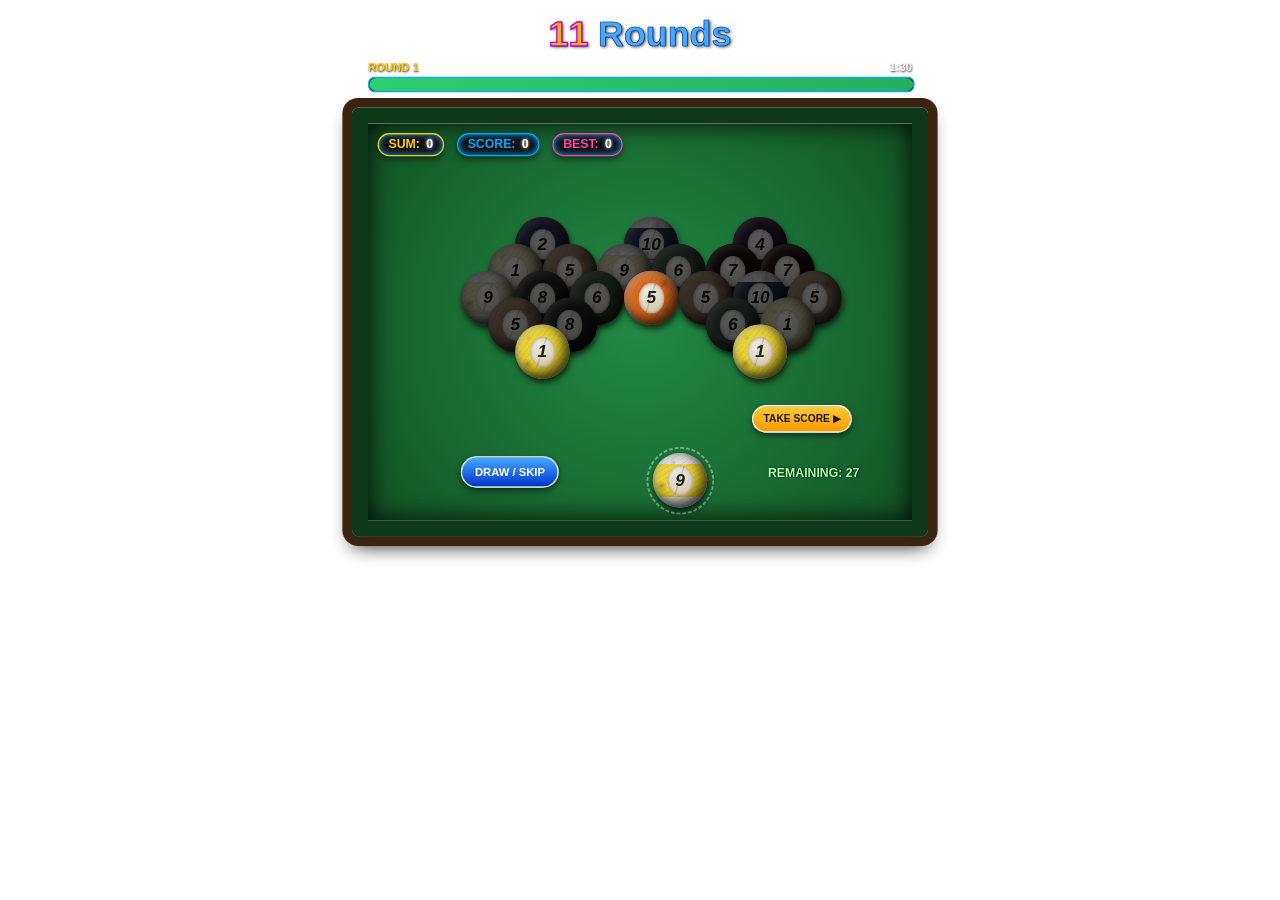
==== 11rounds.html @ 12eb00ff "Update 11rounds.html" ====
<!DOCTYPE html>
<html lang="en">
<head>
    <meta charset="UTF-8">
    <meta name="viewport" content="width=device-width, initial-scale=1.0">
    <title>11 Rounds Puzzle - Classic Arcade</title>
    <script src="sfx.js"></script>
    <style>
        :root {
            --wood: #3a2311;
            --felt-light: #238a44;
            --felt-dark: #125426;
            --cushion: #0d3819;
            --ui-bg: rgba(0, 0, 0, 0.85);
        }

html {
    transform: scale(0.64);
    transform-origin: top center; 
}

        body {
            background: transparent;
            color: #fff;
            font-family: 'Segoe UI', Tahoma, Geneva, Verdana, sans-serif;
            display: flex;
            flex-direction: column;
            align-items: center;
            margin: 0;
            padding: 20px;
            user-select: none;
        }

        .header-container {
            display: flex;
            align-items: center;
            gap: 15px;
            margin-bottom: 10px;
        }

        .title-number {
            font-size: 3.5em;
            font-weight: 900;
            color: #ffaa00;
            -webkit-text-stroke: 2px #aa00ff;
            text-shadow: 2px 2px 5px rgba(0, 0, 0, 0.8);
            margin: 0;
        }

        .title-text {
            font-size: 3.5em;
            font-weight: 900;
            color: #44aaff;
            -webkit-text-stroke: 1px #003388;
            text-shadow: 2px 2px 5px rgba(0, 0, 0, 0.8);
            margin: 0;
        }

        #game-container {
            position: relative;
            width: 850px;
            height: 620px;
            background: radial-gradient(circle at center, var(--felt-light) 0%, var(--felt-dark) 100%);
            border: 25px solid var(--cushion);
            border-radius: 10px;
            box-shadow:
                inset 0 0 40px rgba(0, 0, 0, 0.9),
                0 0 0 15px var(--wood),
                0 15px 30px rgba(0, 0, 0, 0.9);
            overflow: hidden;
        }

        #hud {
            position: absolute;
            top: 15px;
            left: 15px;
            display: flex;
            gap: 20px;
            z-index: 50;
            pointer-events: none;
        }

        .hud-box {
            background: #111;
            border: 2px solid #00aaff;
            border-radius: 20px;
            padding: 5px 15px;
            font-size: 1.2em;
            font-weight: bold;
            box-shadow: inset 0 0 10px #00aaff, 0 5px 10px rgba(0, 0, 0, 0.5);
            display: flex;
            align-items: center;
            gap: 10px;
            pointer-events: auto;
        }

        .text-glow {
            color: #fff;
            text-shadow: 0 0 5px #fff;
        }

        /* --- Ball size increased to 105px --- */
        .ball {
            width: 85px;
            height: 85px;
            border-radius: 50%;
            position: absolute;
            display: flex;
            align-items: center;
            justify-content: center;
            cursor: pointer;
            transition: transform 0.1s, filter 0.2s, top 0.4s ease-in-out, left 0.4s ease-in-out;
            box-shadow: 2px 6px 10px rgba(0, 0, 0, 0.7), inset 0 -5px 8px rgba(0, 0, 0, 0.18);
            filter: saturate(0.8) contrast(0.96) brightness(0.96);
        }

        /* --- Grime / scuff / scratch texture layer (sits under the glossy highlight & the number) --- */
        .ball::before {
            content: '';
            position: absolute;
            top: 0;
            left: 0;
            right: 0;
            bottom: 0;
            border-radius: 50%;
            pointer-events: none;
            z-index: 1;
            background:
                radial-gradient(circle at 28% 78%, rgba(0, 0, 0, 0.28) 0%, transparent 9%),
                radial-gradient(circle at 68% 62%, rgba(0, 0, 0, 0.20) 0%, transparent 7%),
                radial-gradient(circle at 20% 30%, rgba(0, 0, 0, 0.15) 0%, transparent 6%),
                radial-gradient(circle at 55% 20%, rgba(255, 255, 255, 0.10) 0%, transparent 11%),
                repeating-linear-gradient(115deg, rgba(0, 0, 0, 0.09) 0px, rgba(0, 0, 0, 0.09) 1px, transparent 1px, transparent 7px),
                repeating-linear-gradient(28deg, rgba(255, 255, 255, 0.06) 0px, rgba(255, 255, 255, 0.06) 1px, transparent 1px, transparent 10px);
            mix-blend-mode: multiply;
            opacity: 0.9;
        }

        .ball::after {
            content: '';
            position: absolute;
            top: 0;
            left: 0;
            right: 0;
            bottom: 0;
            border-radius: 50%;
            box-shadow: inset -10px -10px 20px rgba(0, 0, 0, 0.65), inset 5px 5px 13px rgba(255, 255, 255, 0.35), inset 0 0 14px rgba(0, 0, 0, 0.3);
            pointer-events: none;
            z-index: 2;
        }

        /* Each ball number gets its own scuff-pattern rotation so no two look identical */
        .b1::before { transform: rotate(12deg); }
        .b2::before { transform: rotate(55deg); }
        .b3::before { transform: rotate(98deg); }
        .b4::before { transform: rotate(141deg); }
        .b5::before { transform: rotate(184deg); }
        .b6::before { transform: rotate(227deg); }
        .b7::before { transform: rotate(270deg); }
        .b8::before { transform: rotate(313deg); }
        .b9::before { transform: rotate(35deg); }
        .b10::before { transform: rotate(160deg); }

        .ball.covered {
            filter: brightness(0.35) saturate(0.2);
            cursor: not-allowed;
        }

        .ball.selected {
            transform: translateY(-8px) scale(1.1);
            box-shadow: 0 15px 15px rgba(0, 0, 0, 0.6), 0 0 15px #ffaa00;
            z-index: 9999 !important;
        }
        .ball.selected::after {
            box-shadow: inset -10px -10px 20px rgba(0, 0, 0, 0.6), inset 5px 5px 15px rgba(255, 255, 255, 0.6), inset 0 0 10px #ffaa00;
        }

        .ball.error {
            animation: shake 0.3s ease-in-out;
            box-shadow: 0 0 20px #f00;
        }

        @keyframes shake {
            0% { transform: translateX(0); }
            25% { transform: translateX(-5px); }
            50% { transform: translateX(5px); }
            75% { transform: translateX(-5px); }
            100% { transform: translateX(0); }
        }

        .b1 { background-color: #ffe100; }
        .b2 { background-color: #0033cc; }
        .b3 { background-color: #cc0000; }
        .b4 { background-color: #660099; }
        .b5 { background-color: #ff6600; }
        .b6 { background-color: #006622; }
        .b7 { background-color: #550000; }
        .b8 { background-color: #222222; }
        .b9 { background: linear-gradient(to bottom, #eeeeee 20%, #ffe100 20%, #ffe100 80%, #eeeeee 80%); }
        .b10 { background: linear-gradient(to bottom, #eeeeee 20%, #0033cc 20%, #0033cc 80%, #eeeeee 80%); }

        /* number circle inside the ball - slightly bigger to match, aged ivory finish */
        .number-circle {
            background:
                linear-gradient(108deg, transparent 44%, rgba(0, 0, 0, 0.16) 47%, rgba(0, 0, 0, 0.16) 48%, transparent 51%),
                radial-gradient(circle at 35% 28%, #fffaf0 0%, #eee0bd 55%, #d9c69c 100%);
            width: 40px;
            height: 48px;
            border-radius: 50%;
            display: flex;
            align-items: center;
            justify-content: center;
            color: #1a1a1a;
            font-family: Arial, sans-serif;
            font-weight: 900;
            font-size: 27px;
            font-style: italic;
            position: relative;
            z-index: 3;
            box-shadow: inset 0 0 5px rgba(0, 0, 0, 0.45), inset 0 0 1px rgba(255, 255, 255, 0.5);
        }

        .b8 .number-circle {
            background:
                linear-gradient(108deg, transparent 44%, rgba(0, 0, 0, 0.16) 47%, rgba(0, 0, 0, 0.16) 48%, transparent 51%),
                radial-gradient(circle at 35% 28%, #f5f0e6 0%, #ddd6c4 55%, #c2baa2 100%);
        }

        .overlay {
            position: absolute;
            top: 0;
            left: 0;
            width: 100%;
            height: 100%;
            background: var(--ui-bg);
            display: none;
            flex-direction: column;
            align-items: center;
            justify-content: center;
            z-index: 9999;
            backdrop-filter: blur(4px);
            pointer-events: auto;
        }

        .overlay h2 {
            color: #ffcc00;
            font-size: 3.5em;
            margin-bottom: 5px;
            text-shadow: 2px 2px 0px #000;
        }

        button {
            padding: 12px 30px;
            font-size: 1.3em;
            background: linear-gradient(to bottom, #44aaff, #0033cc);
            color: #fff;
            border: 2px solid #fff;
            border-radius: 25px;
            cursor: pointer;
            font-weight: bold;
            margin-top: 15px;
            box-shadow: 0 5px 10px rgba(0, 0, 0, 0.5);
            pointer-events: auto;
        }
        button:hover {
            filter: brightness(1.2);
        }

        input[type="text"] {
            padding: 12px;
            font-size: 1.5em;
            text-align: center;
            border-radius: 8px;
            border: 2px solid #44aaff;
            margin-bottom: 15px;
            background: #111;
            color: #fff;
            text-transform: uppercase;
            pointer-events: auto;
        }

        table {
            border-collapse: collapse;
            width: 70%;
            color: #fff;
            margin-bottom: 20px;
            background: rgba(0, 0, 0, 0.6);
            border-radius: 10px;
            overflow: hidden;
            box-shadow: 0 0 20px rgba(0, 170, 255, 0.3);
        }
        th,
        td {
            padding: 12px;
            text-align: center;
            border-bottom: 1px solid #333;
        }
        th {
            background: #0033cc;
            color: #fff;
            font-size: 1.2em;
        }
        tr:nth-child(even) {
            background: rgba(255, 255, 255, 0.05);
        }
        tr.highlight td {
            color: #ffcc00;
            font-weight: bold;
        }

        /* ── round / countdown timer bar ── */
        #round-timer-section {
            width: 850px;
            margin-bottom: 24px;
        }
        .timer-label-row-11 {
            display: flex;
            justify-content: space-between;
            align-items: center;
            margin-bottom: 4px;
            font-size: 1.1em;
        }
        .timer-label-row-11 .round-label {
            color: #ffcc00;
            font-weight: bold;
            text-shadow: 1px 1px 3px rgba(0, 0, 0, 0.8);
        }
        #timeRemaining11 {
            font-weight: bold;
            color: #fff;
            text-shadow: 1px 1px 3px rgba(0, 0, 0, 0.8);
        }
        .progress-track-11 {
            background: #111;
            border: 2px solid #00aaff;
            border-radius: 10px;
            height: 20px;
            width: 100%;
            overflow: hidden;
            box-shadow: inset 0 0 10px rgba(0, 0, 0, 0.7);
        }
        #timeBar11 {
            height: 100%;
            width: 100%;
            border-radius: 10px;
            background: linear-gradient(90deg, #2ecc71, #27ae60);
            transition: width 0.4s linear, background 0.4s;
        }
        #timeBar11.warning {
            background: linear-gradient(90deg, #f39c12, #e67e22);
        }
        #timeBar11.danger {
            background: linear-gradient(90deg, #e74c3c, #c0392b);
        }

        /* ── take score button ── */
        #takeScoreBtn {
            background: linear-gradient(to bottom, #ffcc33, #ff9900);
            color: #1a1a1a;
        }
        #takeScoreBtn:disabled {
            opacity: 0.35;
            cursor: default;
            filter: none;
        }
    </style>
</head>
<body>

    <div class="header-container">
        <h1 class="title-number">11</h1>
        <h1 class="title-text">Rounds</h1>
    </div>

    <div id="round-timer-section">
        <div class="timer-label-row-11">
            <span class="round-label">ROUND <span id="roundVal">1</span></span>
            <span id="timeRemaining11">1:30</span>
        </div>
        <div class="progress-track-11">
            <div id="timeBar11"></div>
        </div>
    </div>

    <div id="game-container">
        <div id="hud">
            <div class="hud-box" style="border-color: #ffcc00;">
                <span style="color: #ffcc00;">SUM:</span> <span id="sumDisplay" class="text-glow">0</span>
            </div>
            <div class="hud-box">
                <span style="color: #00aaff;">SCORE:</span> <span id="scoreDisplay" class="text-glow">0</span>
            </div>
            <div class="hud-box" style="border-color: #ff44aa;">
                <span style="color: #ff44aa;">BEST:</span> <span id="bestDisplay" class="text-glow">0</span>
            </div>
        </div>

        <button id="drawBtn" style="position: absolute; left: 145px; top: 520px; z-index: 60; margin: 0; padding: 12px 20px; font-size: 1.1em;">DRAW / SKIP</button>
        <!-- deck slot sized to 105px to match balls -->
        <div id="deck-slot" style="position: absolute; left: 435px; top: 505px; width: 106px; height: 106px; border: 3px dashed rgba(255,255,255,0.4); border-radius: 50%; box-sizing: border-box;"></div>
        <div id="deck-count" style="position: absolute; left: 625px; top: 535px; font-weight: bold; font-size: 1.2em; color: #aaffaa; text-shadow: 1px 1px 3px #000;"></div>
        <button id="takeScoreBtn" title="Bank your score and deal a fresh round" style="position: absolute; left: 600px; top: 440px; z-index: 60; margin: 0; padding: 10px 16px; font-size: 1em;">TAKE SCORE ▶</button>

        <div id="end-overlay" class="overlay">
            <h2 id="end-title">Table Cleared!</h2>
            <p style="font-size: 2em; margin: 10px 0;">Final Score: <span id="final-score" style="color:#00aaff; font-weight:bold;"></span></p>
            <p style="font-size: 1.2em; margin: 0 0 10px;">Rounds Played: <span id="final-rounds" style="color:#ffcc00; font-weight:bold;"></span></p>
            <input type="text" id="playerName" placeholder="ENTER INITIALS" maxlength="3" autocomplete="off">
            <button id="saveScoreBtn">Save to Top 10</button>
        </div>

        <div id="leaderboard-overlay" class="overlay">
            <h2>TOP 10 HI-SCORES</h2>
            <table id="leaderboard-table">
                <thead><tr><th>RANK</th><th>INITIALS</th><th>SCORE</th><th>ROUNDS</th></tr></thead>
                <tbody id="leaderboard-body"></tbody>
            </table>
            <button id="restartBtn">Play Again</button>
        </div>
    </div>

    <script>
        // --- Core Game Variables ---
        let score = 0;
        let currentSum = 0;
        let selectedBalls = [];
        let allBalls = [];
        let gameOver = false;
        let roundNum = 1;

        // Deck Management Variables
        let deckValues = [];
        let currentDeckBall = null;
        let overflowCount = 0;

        // --- Round Timer ---
        const GAME_TIME_11 = 90; // 1:30 per session
        let timerSeconds11 = GAME_TIME_11;
        let timerHandle11 = null;

        function updateTimerUI11() {
            const pct = Math.max(0, (timerSeconds11 / GAME_TIME_11) * 100);
            const bar = document.getElementById('timeBar11');
            bar.style.width = pct + '%';
            bar.className = pct > 50 ? '' : pct > 20 ? 'warning' : 'danger';
            const m = Math.floor(timerSeconds11 / 60);
            const s = timerSeconds11 % 60;
            document.getElementById('timeRemaining11').textContent = m + ':' + String(s).padStart(2, '0');
        }

        function startTimer11() {
            clearInterval(timerHandle11);
            timerHandle11 = setInterval(() => {
                timerSeconds11--;
                updateTimerUI11();
                if (timerSeconds11 <= 0) {
                    clearInterval(timerHandle11);
                    endGame("TIME'S UP!");
                }
            }, 1000);
        }

        function stopTimer11() { clearInterval(timerHandle11); }

        function updateRoundDisplay11() {
            document.getElementById('roundVal').textContent = roundNum;
        }

        // DOM Elements
        const gameContainer = document.getElementById('game-container');
        const scoreDisplay = document.getElementById('scoreDisplay');
        const sumDisplay = document.getElementById('sumDisplay');
        const endOverlay = document.getElementById('end-overlay');
        const leaderboardOverlay = document.getElementById('leaderboard-overlay');
        const deckCountDisplay = document.getElementById('deck-count');
        const bestDisplay = document.getElementById('bestDisplay');

        // --- Layout Definitions (positions unchanged) ---
        const tablePositions = [
            { x: 230, y: 146 }, { x: 400, y: 146 }, { x: 570, y: 146 },
            { x: 187.5, y: 188 }, { x: 272.5, y: 188 }, { x: 357.5, y: 188 }, { x: 442.5, y: 188 }, { x: 527.5, y: 188 }, { x: 612.5, y: 188 },
            { x: 145, y: 230 }, { x: 230, y: 230 }, { x: 315, y: 230 }, { x: 400, y: 230 }, { x: 485, y: 230 }, { x: 570, y: 230 }, { x: 655, y: 230 },
            { x: 187.5, y: 272 }, { x: 272.5, y: 272 }, { x: 527.5, y: 272 }, { x: 612.5, y: 272 },
            { x: 230, y: 314 }, { x: 570, y: 314 }
        ];

        // --- Initialization ---
        function initGame() {
            score = 0;
            currentSum = 0;
            overflowCount = 0;
            selectedBalls = [];
            currentDeckBall = null;
            allBalls.forEach(b => b.element.remove());
            allBalls = [];
            gameOver = false;
            roundNum = 1;
            updateHUD();
            updateRoundDisplay11();

            endOverlay.style.display = 'none';
            leaderboardOverlay.style.display = 'none';
            document.body.style.pointerEvents = 'auto';
            document.getElementById('takeScoreBtn').disabled = false;

            // Generate Top Diamonds (mark them as original)
            generateBalls(tablePositions, 'table', true);

            // Generate Deck
            deckValues = [];
            for (let i = 0; i < 28; i++) {
                deckValues.push(Math.floor(Math.random() * 10) + 1);
            }

            drawBall(); // Draw the very first ball

            timerSeconds11 = GAME_TIME_11;
            updateTimerUI11();
            startTimer11();
        }

        // --- Take Score: bank current score, end this round, deal a fresh table ---
        function dealFreshRound() {
            allBalls.forEach(b => b.element.remove());
            allBalls = [];
            selectedBalls = [];
            currentSum = 0;
            currentDeckBall = null;
            overflowCount = 0;

            generateBalls(tablePositions, 'table', true);

            deckValues = [];
            for (let i = 0; i < 28; i++) {
                deckValues.push(Math.floor(Math.random() * 10) + 1);
            }

            roundNum++;
            updateRoundDisplay11();
            updateHUD();
            drawBall();
        }

        function takeScore() {
            if (gameOver) return;
            if (typeof SFX !== 'undefined' && SFX.good) SFX.good();
            dealFreshRound();
        }

        function generateBalls(positions, type, isOriginal = false) {
            positions.forEach((pos, index) => {
                let val = Math.floor(Math.random() * 10) + 1;
                let ballData = {
                    id: `${type}_${index}`,
                    value: val,
                    x: pos.x,
                    y: pos.y,
                    active: true,
                    isCovered: false,
                    isOriginal: isOriginal,   // <-- flag to identify original diamond balls
                    element: createBallElement(val, pos.x, pos.y)
                };
                ballData.element.style.zIndex = Math.floor(pos.y);
                ballData.element.addEventListener('click', () => handleBallClick(ballData));
                gameContainer.appendChild(ballData.element);
                allBalls.push(ballData);
            });
        }

        function createBallElement(val, x, y) {
            let div = document.createElement('div');
            div.className = `ball b${val}`;
            div.style.left = `${x}px`;
            div.style.top = `${y}px`;
            let numCircle = document.createElement('div');
            numCircle.className = 'number-circle';
            numCircle.innerText = val;
            div.appendChild(numCircle);
            return div;
        }

        // --- helper: find a placement position based on the visually highest active ball ---
        function findPlacementPosition() {
            // Active, in-play table balls (not darkened/covered)
            let tableBalls = allBalls.filter(b => b.active && b.id.startsWith('table_') && !b.isCovered);

            // If every table ball happens to be covered, fall back to any active table ball
            if (tableBalls.length === 0) {
                tableBalls = allBalls.filter(b => b.active && b.id.startsWith('table_'));
            }

            // No table balls at all → let caller use its own fallback
            if (tableBalls.length === 0) {
                return null;
            }

            // 1) Find the visually highest ball(s) — lowest top (y) value
            let minY = Math.min(...tableBalls.map(b => b.y));
            let highestBalls = tableBalls.filter(b => b.y === minY);

            // 2) Tie-breaker: horizontally closest to center x=400
            highestBalls.sort((a, b) => Math.abs(a.x - 400) - Math.abs(b.x - 400));
            let anchor = highestBalls[0];

            // Occupied positions (for collision check)
            let occupied = allBalls.filter(b => b.active).map(b => ({ x: b.x, y: b.y }));

            function isFree(x, y) {
                if (x < 0 || x > 800 || y < 0 || y > 600) return false;
                return !occupied.some(occ => Math.abs(occ.x - x) < 5 && Math.abs(occ.y - y) < 5);
            }

            // 3) Try the four hex-packing offsets around the anchor, in priority order
            let offsets = [
                { dx: 85, dy: 0 },      // Offset 1: East
                { dx: -85, dy: 0 },     // Offset 2: West
                { dx: 42.5, dy: 42.5 }, // Offset 3: South-East
                { dx: -42.5, dy: 42.5 } // Offset 4: South-West
            ];

            for (let off of offsets) {
                let cx = anchor.x + off.dx;
                let cy = anchor.y + off.dy;
                if (isFree(cx, cy)) {
                    return { x: cx, y: cy };
                }
            }

            // All four offsets are blocked/out of bounds → let caller use its own fallback
            return null;
        }

        // --- Draw / Skip Logic ---
        function drawBall() {
            if (currentDeckBall) {
                // Auto-deselect if the skipped ball was selected
                if (selectedBalls.includes(currentDeckBall)) {
                    selectedBalls.splice(selectedBalls.indexOf(currentDeckBall), 1);
                    currentSum -= currentDeckBall.value;
                    currentDeckBall.element.classList.remove('selected');
                    updateHUD();
                }

                // ---- PLACEMENT LOGIC: always touch at least one original diamond ball ----
                let placement = findPlacementPosition();

                if (placement) {
                    currentDeckBall.id = `table_replaced_${Math.random()}`;
                    currentDeckBall.x = placement.x;
                    currentDeckBall.y = placement.y;
                    currentDeckBall.isOriginal = false;
                } else {
                    // Fallback: overflow (maintains original grid, but still tries to be adjacent)
                    currentDeckBall.id = `table_overflow_${overflowCount}`;
                    let centerOffsets = [0, -72, 72, -144, 144, -216, 216];
                    let colNum = overflowCount % 7;
                    let rowNum = Math.floor(overflowCount / 7);
                    let fallbackX = 400 + centerOffsets[colNum];
                    let fallbackY = 390 + (rowNum * 72);
                    // adjust fallback to be near the lowest original ball if possible
                    let lowestOriginal = allBalls.filter(b => b.active && b.isOriginal).sort((a, b) => b.y - a.y)[0];
                    if (lowestOriginal) {
                        let tryY = lowestOriginal.y + 72;
                        if (tryY <= 600 && !allBalls.some(b => b.active && Math.abs(b.x - fallbackX) < 5 && Math.abs(b.y - tryY) < 5)) {
                            fallbackY = tryY;
                        }
                    }
                    currentDeckBall.x = fallbackX;
                    currentDeckBall.y = fallbackY;
                    currentDeckBall.isOriginal = false;
                    overflowCount++;
                }

                // Animate to new position
                currentDeckBall.element.style.left = `${currentDeckBall.x}px`;
                currentDeckBall.element.style.top = `${currentDeckBall.y}px`;
                currentDeckBall.element.style.zIndex = Math.floor(currentDeckBall.y);

                // Re-bind click handler (clone + replace to avoid stale references)
                let movedBall = currentDeckBall;
                let newElement = movedBall.element.cloneNode(true);
                movedBall.element.parentNode.replaceChild(newElement, movedBall.element);
                movedBall.element = newElement;
                movedBall.element.addEventListener('click', () => handleBallClick(movedBall));
                // restore z-index & position
                movedBall.element.style.zIndex = Math.floor(movedBall.y);
                movedBall.element.style.left = `${movedBall.x}px`;
                movedBall.element.style.top = `${movedBall.y}px`;
                if (movedBall.isCovered) movedBall.element.classList.add('covered');
                if (selectedBalls.includes(movedBall)) movedBall.element.classList.add('selected');
            }

            // Draw a new ball into the slot if deck isn't empty
            if (deckValues.length > 0) {
                let val = deckValues.pop();
                let x = 445; // adjust to match new deck slot
                let y = 515;

                let newBall = {
                    id: `deck_current`,
                    value: val,
                    x: x,
                    y: y,
                    active: true,
                    isCovered: false,
                    isOriginal: false,
                    element: createBallElement(val, x, y)
                };
                newBall.element.style.zIndex = 1000;
                newBall.element.addEventListener('click', () => handleBallClick(newBall));
                gameContainer.appendChild(newBall.element);
                allBalls.push(newBall);
                currentDeckBall = newBall;
            } else {
                currentDeckBall = null; // Deck is empty
            }

            deckCountDisplay.innerText = `REMAINING: ${deckValues.length}`;
            updateCoverage();
            checkPlayableOptions();
        }

        // Listen for Draw/Skip Button
        document.getElementById('drawBtn').addEventListener('click', () => {
            if (gameOver) return;
            if (deckValues.length === 0 && !currentDeckBall) return;
            drawBall();
        });

        document.getElementById('takeScoreBtn').addEventListener('click', takeScore);

        // --- South-Only Coverage Logic (Distance Based) ---
        function updateCoverage() {
            let tableBalls = allBalls.filter(b => b.active && b.id.startsWith('table_'));

            tableBalls.forEach(ball => {
                let isCovered = false;

                // Check if ANY active ball is directly south and overlapping this one
                for (let otherBall of tableBalls) {
                    if (ball === otherBall) continue;

                    // The other ball must be physically lower (south) on the board
                    if (otherBall.y > ball.y) {
                        let dx = otherBall.x - ball.x;
                        let dy = otherBall.y - ball.y;
                        let distance = Math.sqrt((dx * dx) + (dy * dy));

                        // 70px diameter + 2px grace margin for overlap
                        if (distance <= 72) {
                            isCovered = true;
                            break;
                        }
                    }
                }

                if (isCovered) {
                    ball.element.classList.add('covered');
                    ball.isCovered = true;
                } else {
                    ball.element.classList.remove('covered');
                    ball.isCovered = false;
                }
            });

            // The current active single deck ball is always playable
            if (currentDeckBall && currentDeckBall.active) {
                currentDeckBall.element.classList.remove('covered');
                currentDeckBall.isCovered = false;
            }
        }

        // --- Ball Click ---
        function handleBallClick(ballData) {
            if (gameOver || !ballData.active || ballData.isCovered) return;

            let index = selectedBalls.indexOf(ballData);
            if (index > -1) {
                selectedBalls.splice(index, 1);
                ballData.element.classList.remove('selected');
                currentSum -= ballData.value;
                updateHUD();
                return;
            }

            selectedBalls.push(ballData);
            ballData.element.classList.add('selected');
            currentSum += ballData.value;
            updateHUD();

            if (currentSum === 11) {
                processMatch();
            } else if (currentSum > 11) {
                processBust();
            }
        }

        // --- Match & Bust ---
        function processMatch() {
            // ── SFX.good() on match ──
            if (typeof SFX !== 'undefined' && SFX.good) SFX.good();

            document.body.style.pointerEvents = 'none';
            setTimeout(() => {
                selectedBalls.forEach(b => {
                    b.active = false;
                    b.element.style.transform = 'scale(0)';
                    setTimeout(() => b.element.remove(), 200);

                    if (b === currentDeckBall) {
                        currentDeckBall = null;
                    }
                });
                score += (selectedBalls.length * 100);
                selectedBalls = [];
                currentSum = 0;
                updateHUD();
                updateCoverage();
                document.body.style.pointerEvents = 'auto';
                checkPlayableOptions();
            }, 300);
        }

        function processBust() {
            // ── SFX.bad() on bust ──
            if (typeof SFX !== 'undefined' && SFX.bad) SFX.bad();

            document.body.style.pointerEvents = 'none';
            selectedBalls.forEach(b => b.element.classList.add('error'));
            setTimeout(() => {
                selectedBalls.forEach(b => {
                    b.element.classList.remove('selected');
                    b.element.classList.remove('error');
                });
                selectedBalls = [];
                currentSum = 0;
                updateHUD();
                document.body.style.pointerEvents = 'auto';
            }, 400);
        }

        // --- Subset Sum ---
        function canForm11() {
            let candidates = allBalls.filter(b => b.active && !b.isCovered);
            let n = candidates.length;
            if (n === 0) return false;

            let values = candidates.map(b => b.value);
            let found = false;

            function search(idx, sum) {
                if (found) return;
                if (sum === 11) { found = true; return; }
                if (sum > 11 || idx >= n) return;
                search(idx + 1, sum + values[idx]);
                search(idx + 1, sum);
            }

            search(0, 0);
            return found;
        }

        // --- End-Game Check ---
        function checkPlayableOptions() {
            let activeTable = allBalls.filter(b => b.active && b.id.startsWith('table_'));

            if (activeTable.length === 0) {
                score += 5000;
                endGame("TABLE CLEARED!");
                return;
            }

            // Declare 'game over' if deck is empty, deck ball is skipped, and no combinations exist
            if (deckValues.length === 0 && !currentDeckBall) {
                if (!canForm11()) {
                    endGame("NO MORE MOVES!");
                }
            }
        }

        function endGame(message) {
            if (gameOver) return;
            gameOver = true;
            stopTimer11();
            document.getElementById('takeScoreBtn').disabled = true;

            // ── SFX.over() ──
            if (typeof SFX !== 'undefined' && SFX.over) SFX.over();

            document.getElementById('end-title').innerText = message;
            document.getElementById('final-score').innerText = score;
            document.getElementById('final-rounds').innerText = roundNum;
            setTimeout(() => {
                endOverlay.style.display = 'flex';
                document.getElementById('playerName').focus();
            }, 600);
        }

        function updateHUD() {
            scoreDisplay.innerText = score;
            sumDisplay.innerText = currentSum;
            let board = getLeaderboard();
            bestDisplay.innerText = board.length > 0 ? board[0].score : 0;
        }

        // --- Leaderboard ---
        const STORAGE_KEY = '11Ball_Arcade_Top10';

        function getLeaderboard() {
            return JSON.parse(localStorage.getItem(STORAGE_KEY)) || [];
        }

        function saveScore(name, finalScore) {
            let board = getLeaderboard();
            let entry = { name: name.toUpperCase() || 'PLY', score: finalScore, rounds: roundNum };
            board.push(entry);
            board.sort((a, b) => b.score - a.score);
            board = board.slice(0, 10);
            localStorage.setItem(STORAGE_KEY, JSON.stringify(board));
            return entry;
        }

        function showLeaderboard(newEntry = null) {
            endOverlay.style.display = 'none';
            leaderboardOverlay.style.display = 'flex';

            let board = getLeaderboard();
            let tbody = document.getElementById('leaderboard-body');
            tbody.innerHTML = '';

            if (board.length === 0) {
                tbody.innerHTML = '<tr><td colspan="4">NO RECORDS YET</td></tr>';
            } else {
                board.forEach((row, i) => {
                    let tr = document.createElement('tr');
                    if (newEntry && row.name === newEntry.name && row.score === newEntry.score) {
                        tr.className = 'highlight';
                    }
                    tr.innerHTML = `<td>${i + 1}</td><td>${row.name}</td><td>${row.score}</td><td>${row.rounds || 1}</td>`;
                    tbody.appendChild(tr);
                });
            }
        }

        // --- Event Listeners ---
        document.getElementById('saveScoreBtn').addEventListener('click', () => {
            let name = document.getElementById('playerName').value.trim();
            let savedEntry = saveScore(name, score);
            showLeaderboard(savedEntry);
        });

        document.getElementById('playerName').addEventListener('keypress', (e) => {
            if (e.key === 'Enter') document.getElementById('saveScoreBtn').click();
        });

        document.getElementById('restartBtn').addEventListener('click', initGame);

        // Boot
        initGame();
    </script>

</body>
</html>
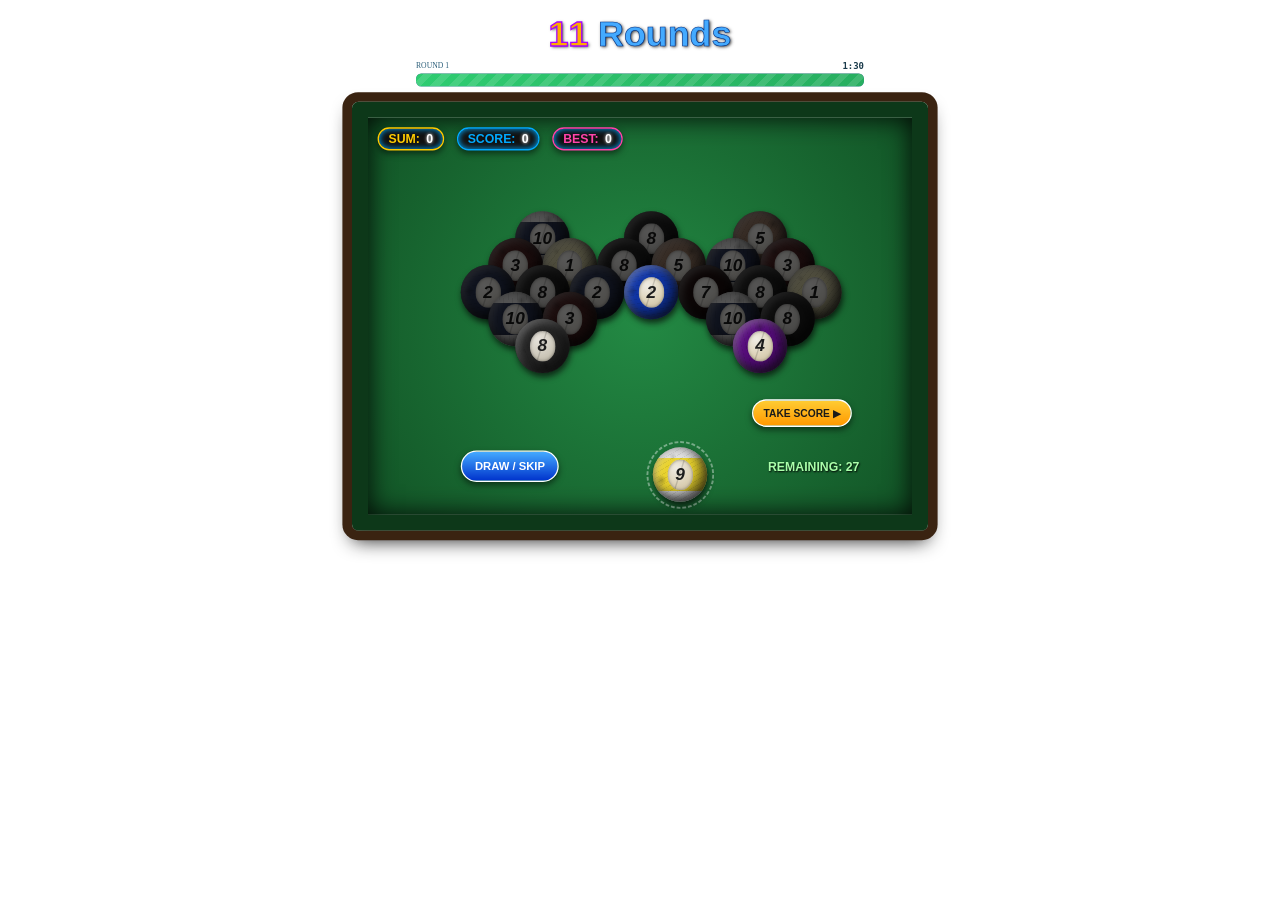
==== commit 656d3998: "Update 11rounds.html" ====
--- a/11rounds.html
+++ b/11rounds.html
@@ -4,6 +4,7 @@
     <meta charset="UTF-8">
     <meta name="viewport" content="width=device-width, initial-scale=1.0">
     <title>11 Rounds Puzzle - Classic Arcade</title>
+    <link href="https://fonts.googleapis.com/css2?family=Chango&family=Anonymous+Pro:wght@400;700&display=swap" rel="stylesheet" />
     <script src="sfx.js"></script>
     <style>
         :root {
@@ -308,9 +309,10 @@
             font-weight: bold;
         }
 
-        /* ── round / countdown timer bar ── */
+        /* ── round / countdown timer bar (same look as Tri Pillars) ── */
         #round-timer-section {
-            width: 850px;
+            width: 100%;
+            max-width: 700px;
             margin-bottom: 24px;
         }
         .timer-label-row-11 {
@@ -318,33 +320,56 @@
             justify-content: space-between;
             align-items: center;
             margin-bottom: 4px;
-            font-size: 1.1em;
         }
         .timer-label-row-11 .round-label {
-            color: #ffcc00;
-            font-weight: bold;
-            text-shadow: 1px 1px 3px rgba(0, 0, 0, 0.8);
+            font-family: 'Chango', cursive;
+            font-size: 12px;
+            color: #2c5f7a;
         }
         #timeRemaining11 {
-            font-weight: bold;
-            color: #fff;
-            text-shadow: 1px 1px 3px rgba(0, 0, 0, 0.8);
+            font-family: 'Anonymous Pro', monospace;
+            font-weight: 700;
+            font-size: 14px;
+            color: #1a3a4a;
         }
         .progress-track-11 {
-            background: #111;
-            border: 2px solid #00aaff;
-            border-radius: 10px;
+            background: #5b9bb5;
+            border-radius: 8px;
             height: 20px;
             width: 100%;
             overflow: hidden;
-            box-shadow: inset 0 0 10px rgba(0, 0, 0, 0.7);
+            box-shadow: inset 0 2px 6px rgba(0, 0, 0, 0.25);
         }
         #timeBar11 {
             height: 100%;
             width: 100%;
-            border-radius: 10px;
             background: linear-gradient(90deg, #2ecc71, #27ae60);
+            border-radius: 8px;
             transition: width 0.4s linear, background 0.4s;
+            position: relative;
+            overflow: hidden;
+        }
+        #timeBar11::after {
+            content: '';
+            position: absolute;
+            top: 0;
+            left: -60px;
+            right: 0;
+            bottom: 0;
+            background: repeating-linear-gradient(-45deg,
+                    transparent,
+                    transparent 10px,
+                    rgba(255, 255, 255, 0.12) 10px,
+                    rgba(255, 255, 255, 0.12) 20px);
+            animation: stripe-move-11 1.2s linear infinite;
+        }
+        @keyframes stripe-move-11 {
+            from {
+                transform: translateX(0);
+            }
+            to {
+                transform: translateX(40px);
+            }
         }
         #timeBar11.warning {
             background: linear-gradient(90deg, #f39c12, #e67e22);
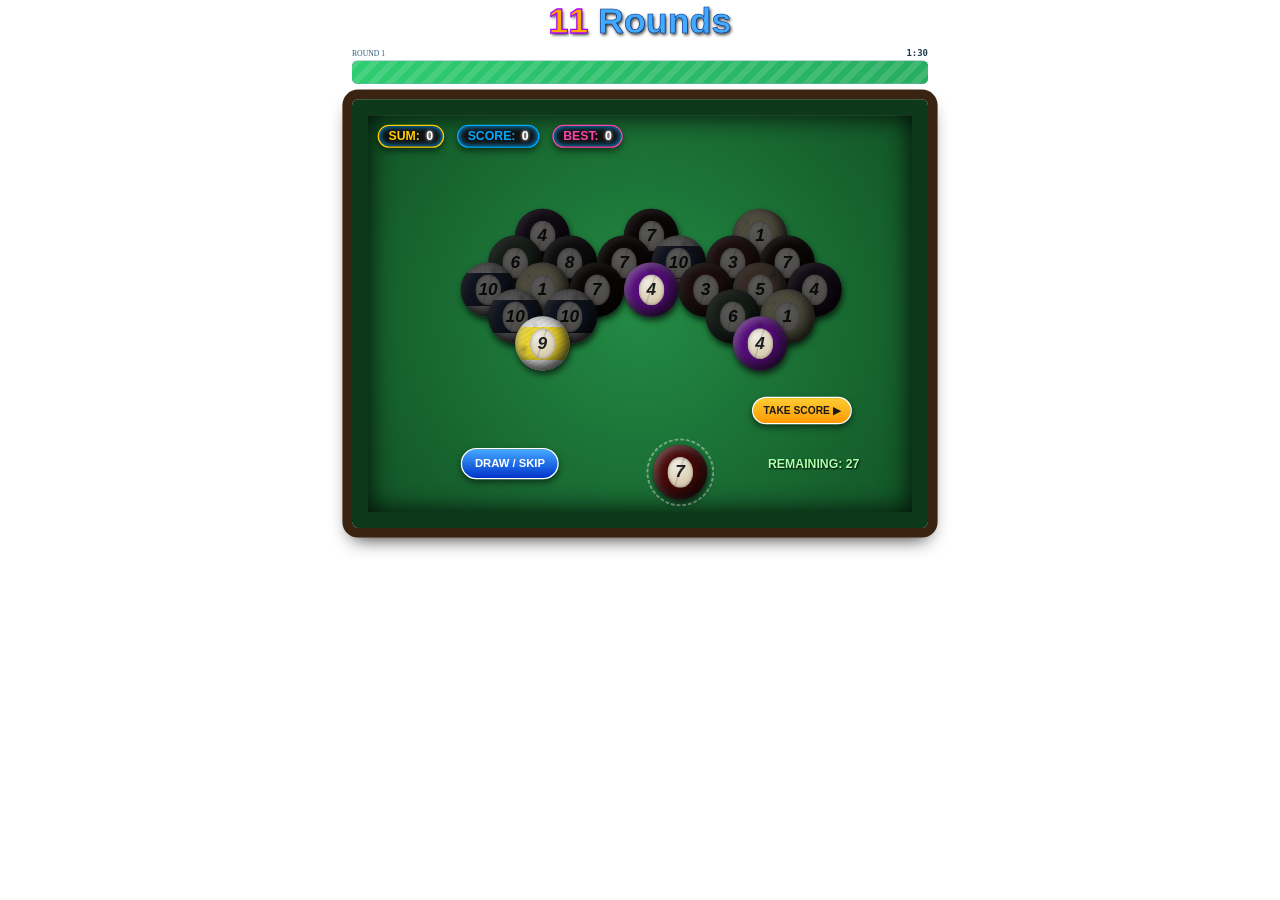
==== commit 01eaf82f: "Update 11rounds.html" ====
--- a/11rounds.html
+++ b/11rounds.html
@@ -28,7 +28,7 @@
             flex-direction: column;
             align-items: center;
             margin: 0;
-            padding: 20px;
+            padding: 0 20px 20px;
             user-select: none;
         }
 
@@ -311,8 +311,7 @@
 
         /* ── round / countdown timer bar (same look as Tri Pillars) ── */
         #round-timer-section {
-            width: 100%;
-            max-width: 700px;
+            width: 900px;
             margin-bottom: 24px;
         }
         .timer-label-row-11 {
@@ -335,7 +334,7 @@
         .progress-track-11 {
             background: #5b9bb5;
             border-radius: 8px;
-            height: 20px;
+            height: 36px;
             width: 100%;
             overflow: hidden;
             box-shadow: inset 0 2px 6px rgba(0, 0, 0, 0.25);
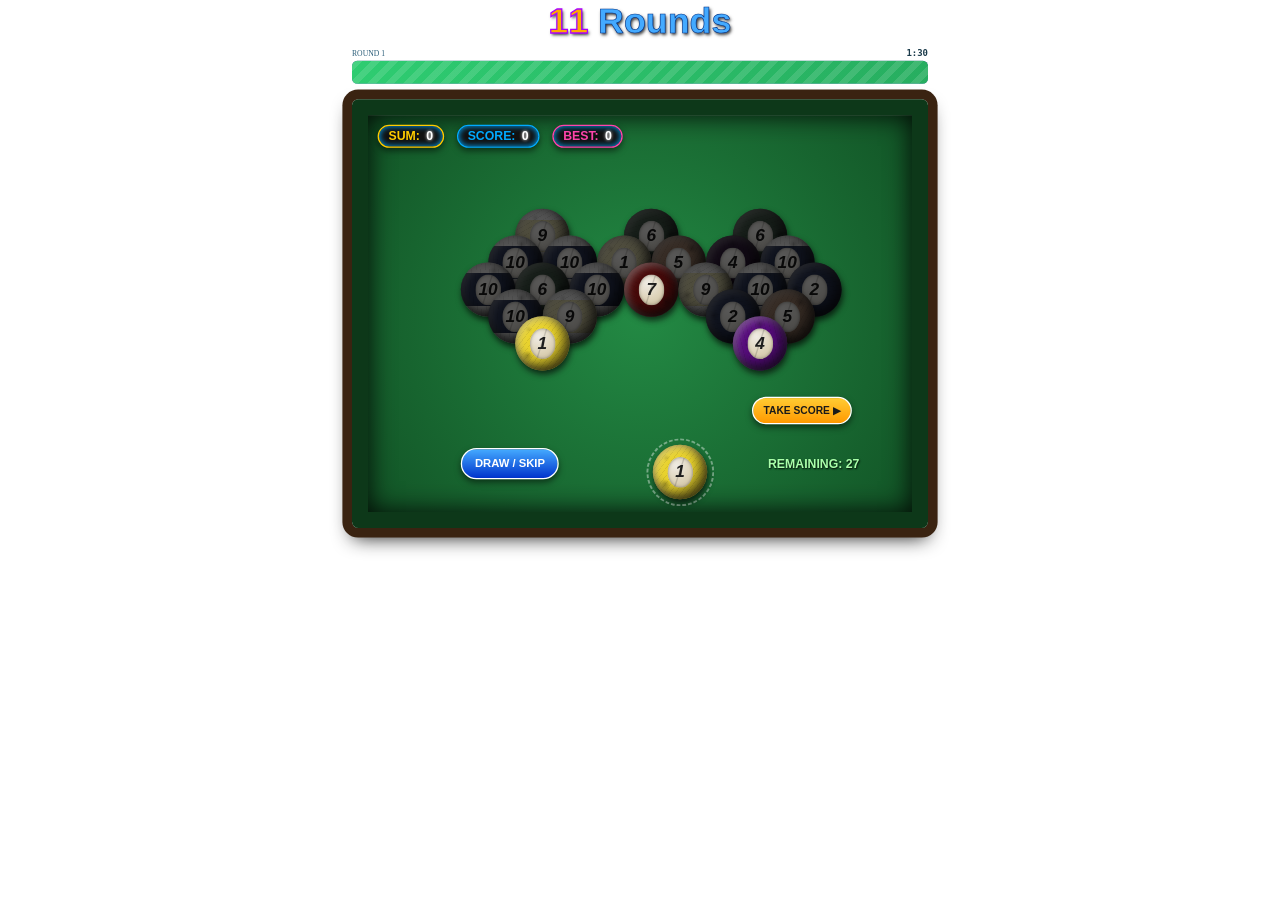
==== commit 4467f216: "Update 11rounds.html" ====
--- a/11rounds.html
+++ b/11rounds.html
@@ -462,15 +462,35 @@
         let timerSeconds11 = GAME_TIME_11;
         let timerHandle11 = null;
 
-        function updateTimerUI11() {
-            const pct = Math.max(0, (timerSeconds11 / GAME_TIME_11) * 100);
-            const bar = document.getElementById('timeBar11');
-            bar.style.width = pct + '%';
-            bar.className = pct > 50 ? '' : pct > 20 ? 'warning' : 'danger';
-            const m = Math.floor(timerSeconds11 / 60);
-            const s = timerSeconds11 % 60;
-            document.getElementById('timeRemaining11').textContent = m + ':' + String(s).padStart(2, '0');
-        }
+function updateTimerUI11() {
+    const pct = Math.max(0, (timerSeconds11 / GAME_TIME_11) * 100);
+    const bar = document.getElementById('timeBar11');
+    bar.style.width = pct + '%';
+    bar.className = pct > 50 ? '' : pct > 20 ? 'warning' : 'danger';
+    
+    // ── NEW: Trigger music/sfx when timer turns red ──
+    if (pct <= 20 && timerSeconds11 > 0) {
+        // Pattern 1: Match the other SFX in your code
+        if (typeof SFX !== 'undefined' && SFX.tick) SFX.tick();
+        
+        // Pattern 2: Play a looping HTML audio track
+        let dangerMusic = document.getElementById('danger-music');
+        if (dangerMusic && dangerMusic.paused) {
+            dangerMusic.play();
+        }
+    } else {
+        // Stop the music if the timer is above 20% (e.g., when a new round is dealt)
+        let dangerMusic = document.getElementById('danger-music');
+        if (dangerMusic && !dangerMusic.paused) {
+            dangerMusic.pause();
+            dangerMusic.currentTime = 0;
+        }
+    }
+    
+    const m = Math.floor(timerSeconds11 / 60);
+    const s = timerSeconds11 % 60;
+    document.getElementById('timeRemaining11').textContent = m + ':' + String(s).padStart(2, '0');
+}
 
         function startTimer11() {
             clearInterval(timerHandle11);
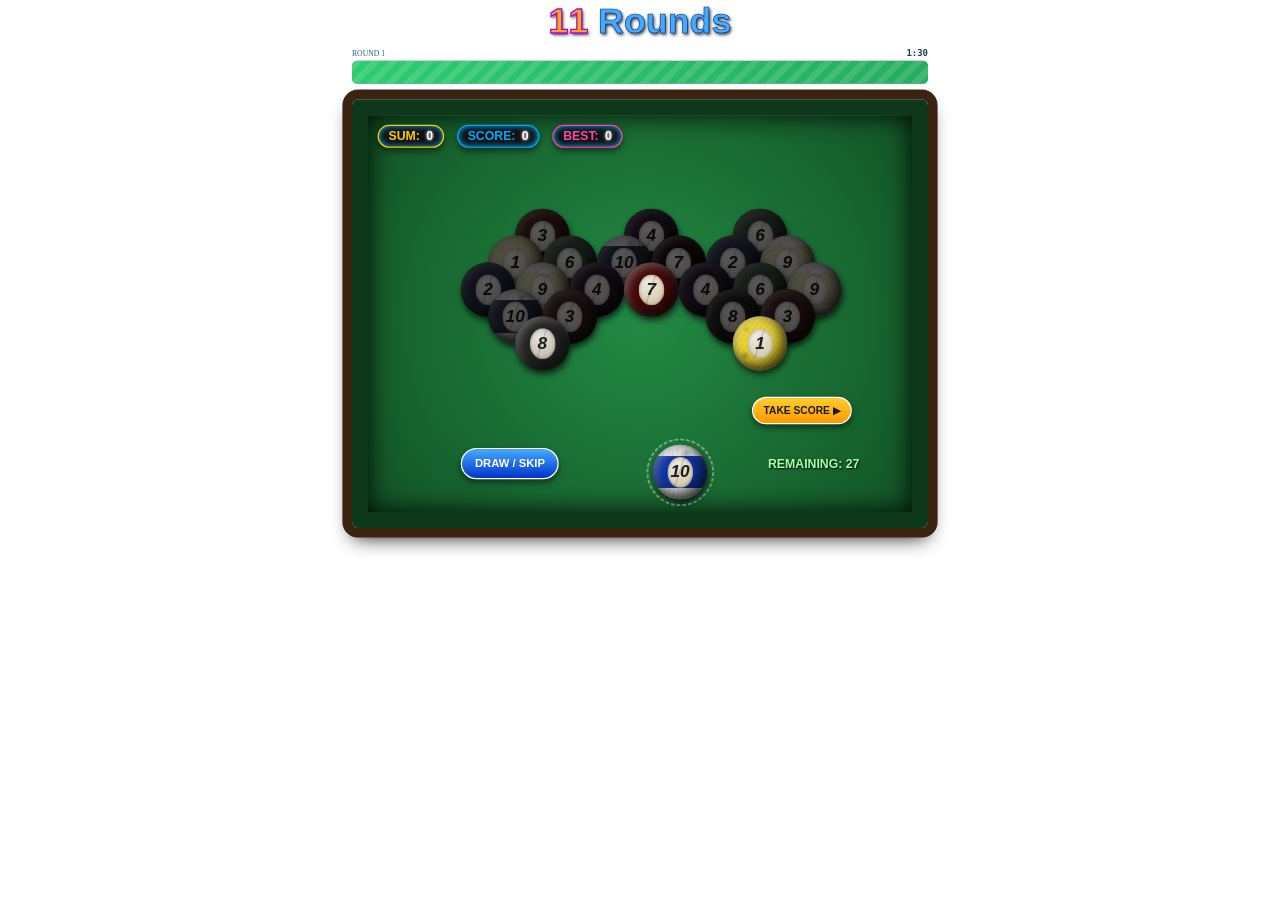
==== commit 3bcfcaf3: "Update 11rounds.html" ====
--- a/11rounds.html
+++ b/11rounds.html
@@ -462,35 +462,20 @@
         let timerSeconds11 = GAME_TIME_11;
         let timerHandle11 = null;
 
-function updateTimerUI11() {
-    const pct = Math.max(0, (timerSeconds11 / GAME_TIME_11) * 100);
-    const bar = document.getElementById('timeBar11');
-    bar.style.width = pct + '%';
-    bar.className = pct > 50 ? '' : pct > 20 ? 'warning' : 'danger';
-    
-    // ── NEW: Trigger music/sfx when timer turns red ──
-    if (pct <= 20 && timerSeconds11 > 0) {
-        // Pattern 1: Match the other SFX in your code
-        if (typeof SFX !== 'undefined' && SFX.tick) SFX.tick();
-        
-        // Pattern 2: Play a looping HTML audio track
-        let dangerMusic = document.getElementById('danger-music');
-        if (dangerMusic && dangerMusic.paused) {
-            dangerMusic.play();
-        }
-    } else {
-        // Stop the music if the timer is above 20% (e.g., when a new round is dealt)
-        let dangerMusic = document.getElementById('danger-music');
-        if (dangerMusic && !dangerMusic.paused) {
-            dangerMusic.pause();
-            dangerMusic.currentTime = 0;
-        }
-    }
-    
-    const m = Math.floor(timerSeconds11 / 60);
-    const s = timerSeconds11 % 60;
-    document.getElementById('timeRemaining11').textContent = m + ':' + String(s).padStart(2, '0');
-}
+        function updateTimerUI11() {
+            const pct = Math.max(0, (timerSeconds11 / GAME_TIME_11) * 100);
+            const bar = document.getElementById('timeBar11');
+            bar.style.width = pct + '%';
+            bar.className = pct > 50 ? '' : pct > 20 ? 'warning' : 'danger';
+            const m = Math.floor(timerSeconds11 / 60);
+            const s = timerSeconds11 % 60;
+            document.getElementById('timeRemaining11').textContent = m + ':' + String(s).padStart(2, '0');
+
+            if (pct <= 20 && !hurryFired && !gameOver) {
+                hurryFired = true;
+                if (typeof SFX !== 'undefined' && SFX.hurry) SFX.hurry();
+            }
+        }
 
         function startTimer11() {
             clearInterval(timerHandle11);
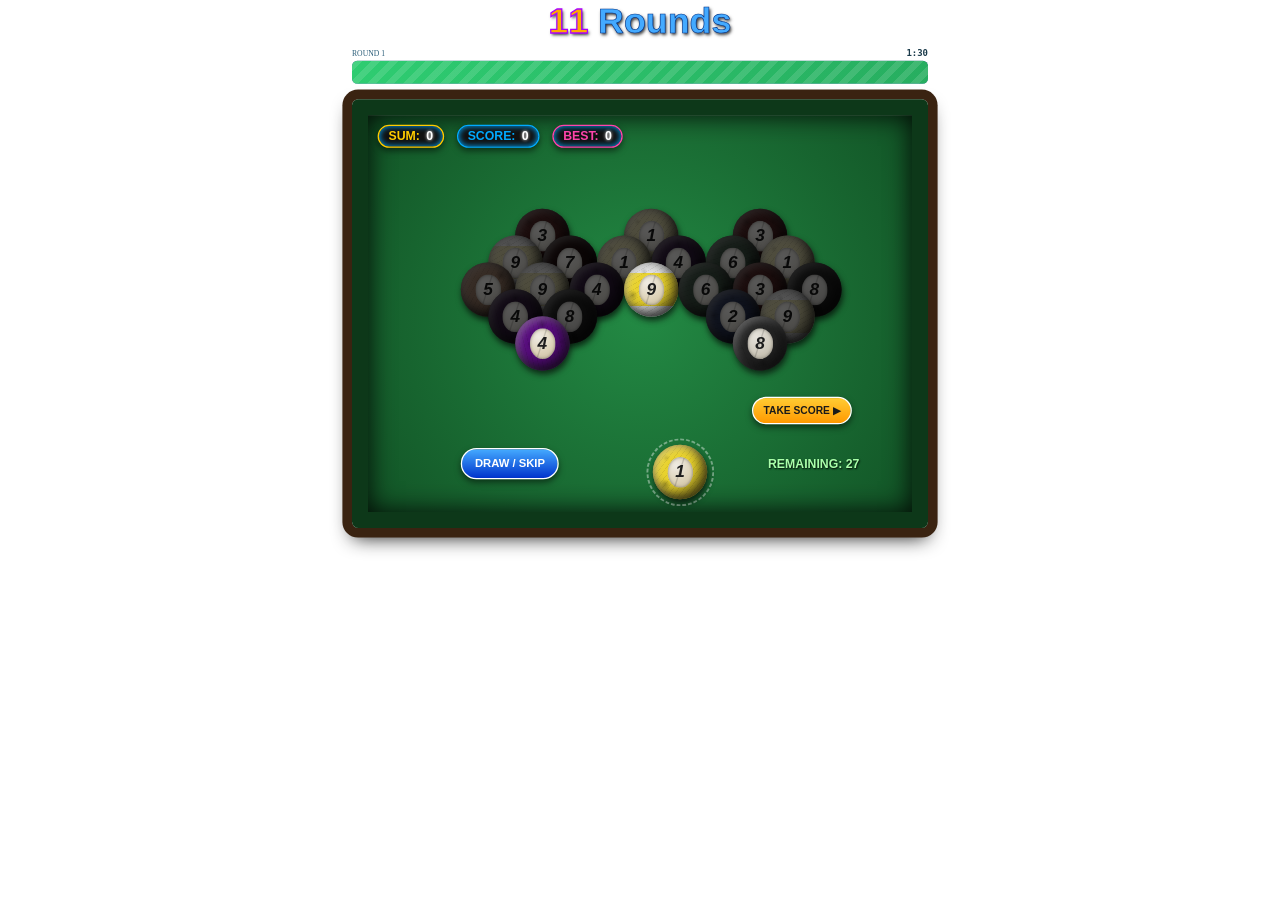
==== commit 89643673: "Update 11rounds.html" ====
--- a/11rounds.html
+++ b/11rounds.html
@@ -478,6 +478,7 @@
         }
 
         function startTimer11() {
+            hurryFired = false;
             clearInterval(timerHandle11);
             timerHandle11 = setInterval(() => {
                 timerSeconds11--;
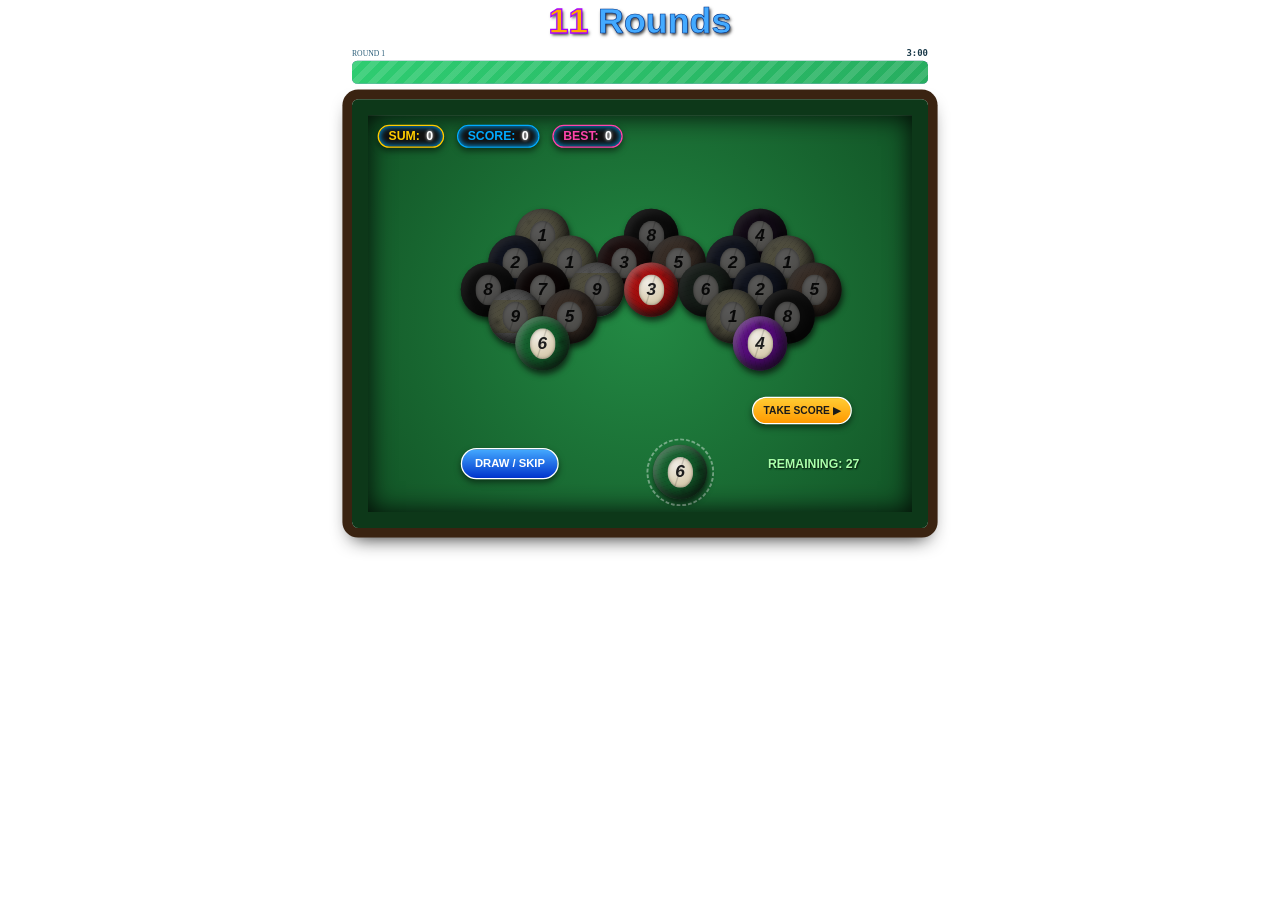
==== commit 4d4071ba: "Update 11rounds.html" ====
--- a/11rounds.html
+++ b/11rounds.html
@@ -458,7 +458,7 @@
         let overflowCount = 0;
 
         // --- Round Timer ---
-        const GAME_TIME_11 = 90; // 1:30 per session
+        const GAME_TIME_11 = 180;
         let timerSeconds11 = GAME_TIME_11;
         let timerHandle11 = null;
 
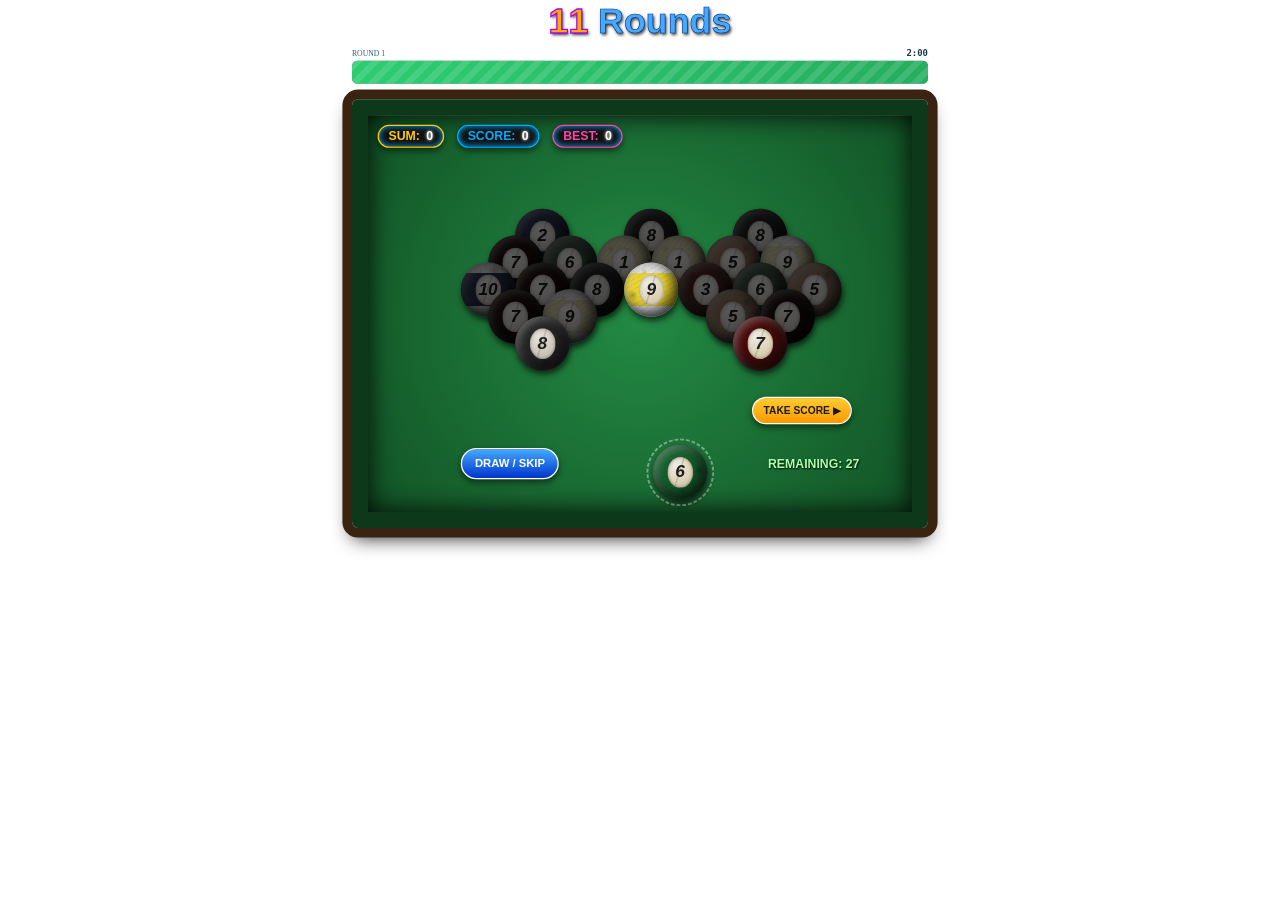
==== commit 2327e4c1: "Update 11rounds.html" ====
--- a/11rounds.html
+++ b/11rounds.html
@@ -458,7 +458,7 @@
         let overflowCount = 0;
 
         // --- Round Timer ---
-        const GAME_TIME_11 = 180;
+        const GAME_TIME_11 = 120;
         let timerSeconds11 = GAME_TIME_11;
         let timerHandle11 = null;
 
